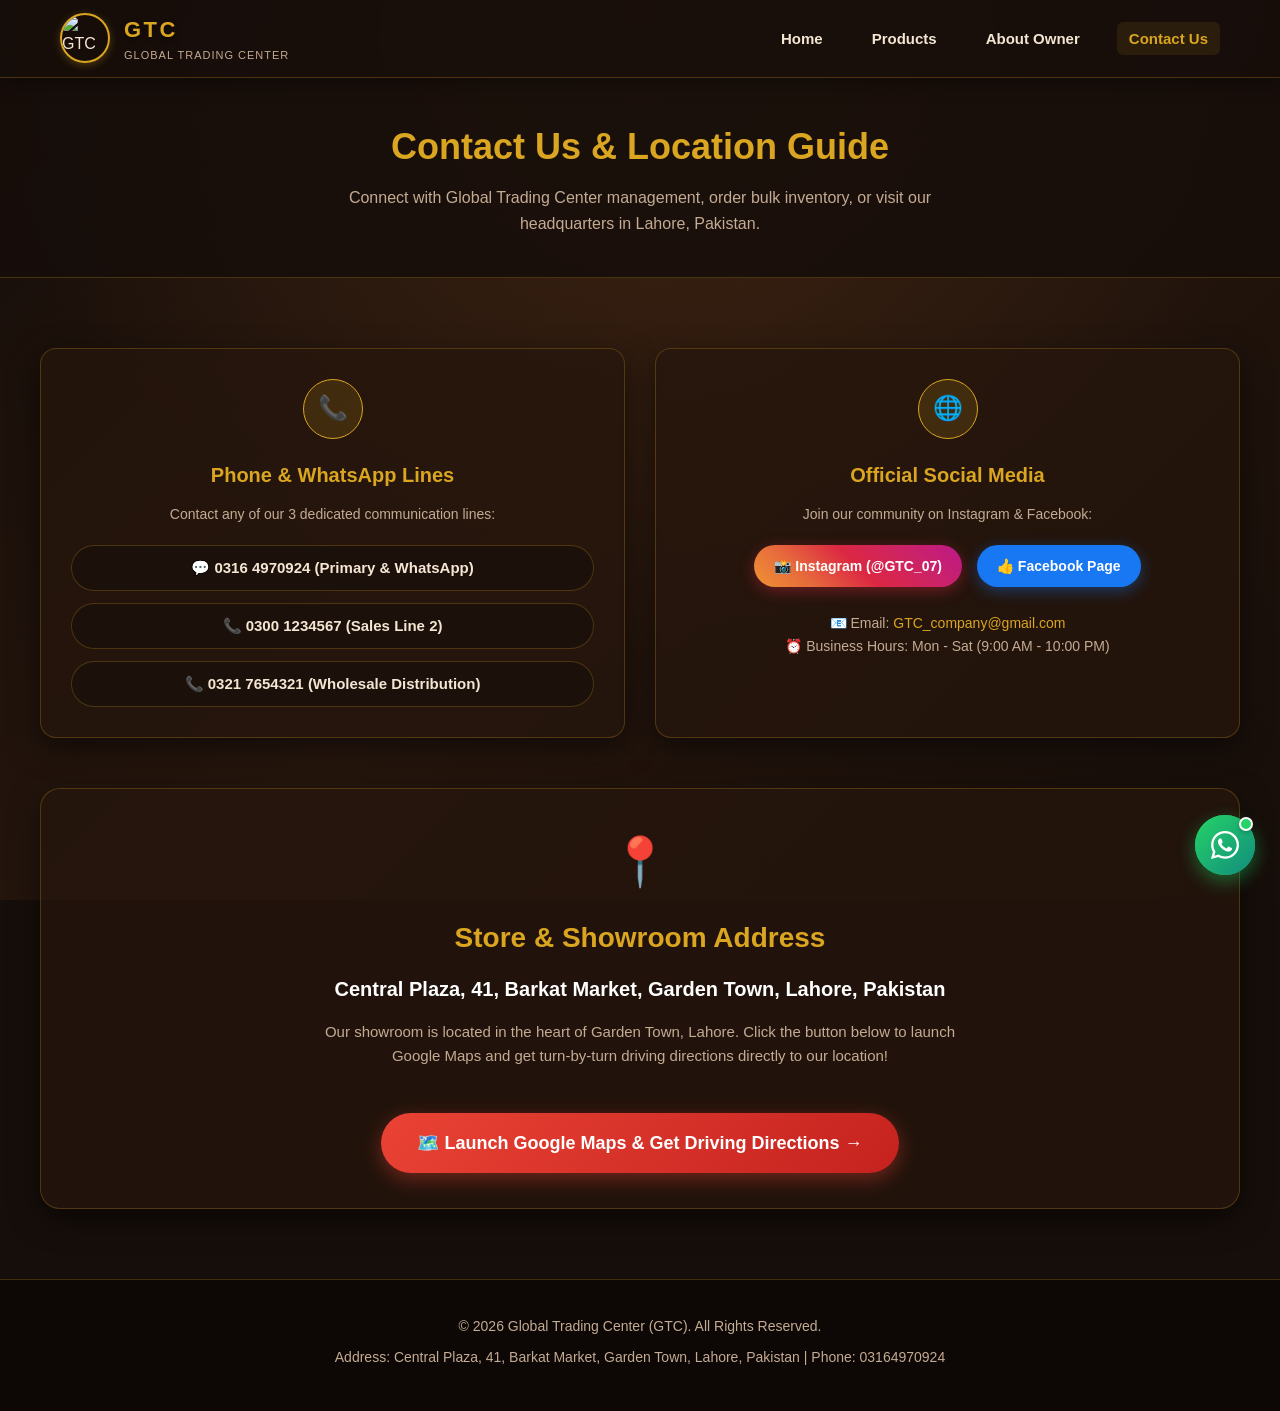
==== contact.html @ 636af52f "Add files via upload 🚬 Premium tobacco & smoking accessories showcase — dynamic catalog, category fi" ====
<!DOCTYPE html>
<html lang="en">
<head>
	<meta charset="UTF-8">
	<meta name="viewport" content="width=device-width, initial-scale=1.0">
	<title>Contact Us & Location | GTC Tobacco Company</title>
	<link rel="stylesheet" href="STYLE2.css">
</head>
<body>

	<!-- Header & Navigation Bar -->
	<header class="header-nav">
		<div class="container navbar-inner">
			<a href="index.html" class="brand-logo-link">
				<img src="img/Logo.jpeg" alt="GTC Logo" class="brand-logo-img">
				<div>
					<span class="brand-title">GTC</span>
					<span class="brand-subtitle">Global Trading Center</span>
				</div>
			</a>

			<nav>
				<ul class="nav-links">
					<li><a href="index.html" class="nav-link">Home</a></li>
					<li><a href="products.html" class="nav-link">Products</a></li>
					<li><a href="index.html#about" class="nav-link">About Owner</a></li>
					<li><a href="contact.html" class="nav-link active">Contact Us</a></li>
				</ul>
			</nav>
		</div>
	</header>

	<!-- Page Banner -->
	<section style="background: rgba(22, 14, 10, 0.85); border-bottom: 1px solid var(--border-gold); padding: 40px 0; text-align: center;">
		<div class="container">
			<h1 style="font-size: 36px; color: var(--accent-gold); margin-bottom: 10px;">Contact Us & Location Guide</h1>
			<p style="color: var(--text-muted); max-width: 600px; margin: 0 auto;">Connect with Global Trading Center management, order bulk inventory, or visit our headquarters in Lahore, Pakistan.</p>
		</div>
	</section>

	<!-- Contact Details Section -->
	<section class="section-padding container">
		<div class="contact-grid">
			<!-- Phone Numbers Card -->
			<div class="contact-card">
				<div class="contact-card-icon">📞</div>
				<h3 class="contact-card-title">Phone & WhatsApp Lines</h3>
				<p style="color: var(--text-muted); font-size: 14px; margin-bottom: 20px;">Contact any of our 3 dedicated communication lines:</p>
				<div class="phone-list">
					<a href="https://wa.me/923164970924" target="_blank" class="phone-item">
						<span>💬 0316 4970924 (Primary & WhatsApp)</span>
					</a>
					<a href="tel:03001234567" class="phone-item">
						<span>📞 0300 1234567 (Sales Line 2)</span>
					</a>
					<a href="tel:03217654321" class="phone-item">
						<span>📞 0321 7654321 (Wholesale Distribution)</span>
					</a>
				</div>
			</div>

			<!-- Social Channels Card -->
			<div class="contact-card">
				<div class="contact-card-icon">🌐</div>
				<h3 class="contact-card-title">Official Social Media</h3>
				<p style="color: var(--text-muted); font-size: 14px; margin-bottom: 20px;">Join our community on Instagram & Facebook:</p>
				<div class="social-buttons-wrapper">
					<a href="https://instagram.com/GTC_07" target="_blank" class="social-btn instagram">
						<span>📸 Instagram (@GTC_07)</span>
					</a>
					<a href="https://facebook.com/GlobalTradingCenter" target="_blank" class="social-btn facebook">
						<span>👍 Facebook Page</span>
					</a>
				</div>
				<div style="margin-top: 25px; font-size: 14px; color: var(--text-muted);">
					<p>📧 Email: <a href="mailto:GTC_company@gmail.com" style="color: var(--accent-gold);">GTC_company@gmail.com</a></p>
					<p>⏰ Business Hours: Mon - Sat (9:00 AM - 10:00 PM)</p>
				</div>
			</div>
		</div>

		<!-- Interactive Google Maps Location & Navigation Card -->
		<div class="map-direction-card">
			<div style="font-size: 48px; margin-bottom: 15px;">📍</div>
			<h2 style="font-size: 28px; color: var(--accent-gold); margin-bottom: 12px;">Store & Showroom Address</h2>
			<p style="font-size: 20px; color: #ffffff; margin-bottom: 15px; font-weight: 700;">
				Central Plaza, 41, Barkat Market, Garden Town, Lahore, Pakistan
			</p>
			<p style="color: var(--text-muted); max-width: 650px; margin: 0 auto 25px; font-size: 15px;">
				Our showroom is located in the heart of Garden Town, Lahore. Click the button below to launch Google Maps and get turn-by-turn driving directions directly to our location!
			</p>
			<a href="https://www.google.com/maps/search/?api=1&query=Central+Plaza,+41,+Barkat+Market,+Garden+Town,+Lahore,+Pakistan" 
			   target="_blank" 
			   rel="noopener noreferrer" 
			   class="map-location-btn" style="font-size: 18px; padding: 16px 36px;">
				🗺️ Launch Google Maps & Get Driving Directions &rarr;
			</a>
		</div>
	</section>

	<!-- Footer -->
	<footer>
		<div class="container">
			<p>&copy; 2026 Global Trading Center (GTC). All Rights Reserved.</p>
			<p>Address: Central Plaza, 41, Barkat Market, Garden Town, Lahore, Pakistan | Phone: 03164970924</p>
		</div>
	</footer>

	<!-- Realistic Floating WhatsApp Widget -->
	<a href="https://wa.me/923164970924?text=Hello%20GTC!%20I%20have%20an%20inquiry%20regarding%20your%20products." 
	   target="_blank" 
	   rel="noopener noreferrer" 
	   class="whatsapp-float" 
	   aria-label="Chat with us on WhatsApp">
		<span class="whatsapp-tooltip">Chat with us</span>
		<div class="whatsapp-icon-wrapper">
			<svg xmlns="http://www.w3.org/2000/svg" viewBox="0 0 448 512" class="whatsapp-svg">
				<path d="M380.9 97.1C339 55.1 283.2 32 223.9 32c-122.4 0-222 99.6-222 222 0 39.1 10.2 77.3 29.6 111L0 480l117.7-30.9c32.4 17.7 68.9 27 106.1 27h.1c122.3 0 224.1-99.6 224.1-222 0-59.3-25.2-115-67.1-157zm-157 341.6c-33.2 0-65.7-8.9-94-25.7l-6.7-4-69.8 18.3 18.6-68.1-4.4-7c-18.5-29.4-28.2-63.3-28.2-98.2 0-101.7 82.8-184.5 184.6-184.5 49.3 0 95.6 19.2 130.4 54.1 34.8 34.9 56.2 81.2 56.1 130.5 0 101.8-84.9 184.6-186.6 184.6zm101.2-138.2c-5.5-2.8-32.8-16.2-37.9-18-5.1-1.9-8.8-2.8-12.5 2.8-3.7 5.6-14.3 18-17.6 21.8-3.2 3.7-6.5 4.2-12 1.4-32.6-16.3-54-29.1-75.5-66-5.7-9.8 5.7-9.1 16.3-30.3 1.8-3.7.9-6.9-.5-9.7-1.4-2.8-12.5-30.1-17.1-41.2-4.5-10.8-9.1-9.3-12.5-9.5-3.2-.2-6.9-.2-10.6-.2-3.7 0-9.7 1.4-14.8 6.9-5.1 5.6-19.4 19-19.4 46.3 0 27.3 19.9 53.7 22.6 57.4 2.8 3.7 39.1 59.7 94.8 83.8 35.2 15.2 49 16.5 66.6 13.9 10.7-1.6 32.8-13.4 37.4-26.4 4.6-13 4.6-24.1 3.2-26.4-1.3-2.5-5-3.9-10.5-6.6z"/>
			</svg>
			<span class="whatsapp-badge"></span>
		</div>
	</a>

</body>
</html>
---- STYLE2.css ----
/* ==========================================================================
   GTC - GLOBAL TRADING CENTER (TOBACCO COMPANY) DESIGN SYSTEM & STYLES
   ========================================================================== */

/* ---------- Reset & Base Tokens ---------- */
* {
	margin: 0;
	padding: 0;
	box-sizing: border-box; 
}

:root {
	--bg-dark: #160e0a;
	--bg-mahogany: #26160d;
	--bg-card: rgba(38, 22, 13, 0.75);
	--accent-gold: #daa520;
	--accent-amber: #b8860b;
	--accent-bronze: #8b5b37;
	--text-light: #f5e6d3;
	--text-muted: #c4ab94;
	--border-gold: rgba(218, 165, 32, 0.25);
	--shadow-luxury: 0 10px 30px rgba(0, 0, 0, 0.5);
}

body {
	font-family: 'Segoe UI', -apple-system, BlinkMacSystemFont, Roboto, sans-serif;
	background: var(--bg-dark);
	background-image: 
		radial-gradient(circle at 50% 0%, #3e2412 0%, transparent 60%),
		linear-gradient(135deg, #160e0a 0%, #26160d 50%, #160e0a 100%);
	background-attachment: fixed; 
	color: var(--text-light); 
	line-height: 1.6;
	overflow-x: hidden;
}

a {
	color: inherit;
	text-decoration: none;
}

.container {
	max-width: 1200px;
	margin: 0 auto;
	padding: 0 20px;
}

/* ---------- HEADER & STICKY NAVBAR ---------- */
.header-nav {
	position: sticky;
	top: 0;
	left: 0;
	width: 100%;
	z-index: 1000;
	background: rgba(22, 14, 10, 0.92);
	backdrop-filter: blur(12px);
	border-bottom: 1px solid var(--border-gold);
	box-shadow: 0 4px 20px rgba(0, 0, 0, 0.4);
	transition: all 0.3s ease;
}

.navbar-inner {
	display: flex;
	align-items: center;
	justify-content: space-between;
	padding: 12px 20px;
}

.brand-logo-link {
	display: flex;
	align-items: center;
	gap: 14px;
	text-decoration: none;
}

.brand-logo-img {
	height: 50px;
	width: 50px;
	object-fit: cover;
	border-radius: 50%;
	border: 2px solid var(--accent-gold);
	box-shadow: 0 2px 8px rgba(218, 165, 32, 0.3);
	transition: transform 0.3s ease;
}

.brand-logo-link:hover .brand-logo-img {
	transform: scale(1.08) rotate(3deg);
}

.brand-title {
	font-size: 22px;
	font-weight: 800;
	color: var(--accent-gold);
	letter-spacing: 2.5px;
	text-transform: uppercase;
	text-shadow: 0 2px 4px rgba(0,0,0,0.5);
}

.brand-subtitle {
	font-size: 11px;
	color: var(--text-muted);
	letter-spacing: 1px;
	text-transform: uppercase;
	display: block;
}

.nav-links {
	display: flex;
	align-items: center;
	gap: 25px;
	list-style: none;
}

.nav-link {
	font-size: 15px;
	font-weight: 600;
	color: var(--text-light);
	padding: 8px 12px;
	border-radius: 6px;
	transition: all 0.3s ease;
	position: relative;
}

.nav-link:hover, .nav-link.active {
	color: var(--accent-gold);
	background: rgba(218, 165, 32, 0.1);
}

/* ---------- HERO SECTION (FULL COVER OWNER IMAGE) ---------- */
.hero-owner-section {
	position: relative;
	width: 100%;
	min-height: 82vh;
	display: flex;
	align-items: center;
	justify-content: center;
	overflow: hidden;
	background: #0d0805;
}

.hero-bg-img {
	position: absolute;
	top: 0;
	left: 0;
	width: 100%;
	height: 100%;
	object-fit: cover;
	object-position: center top;
	filter: brightness(0.65) contrast(1.1);
	transition: transform 0.8s ease;
}

.hero-owner-section:hover .hero-bg-img {
	transform: scale(1.02);
}

.hero-overlay {
	position: absolute;
	top: 0;
	left: 0;
	width: 100%;
	height: 100%;
	background: linear-gradient(
		to bottom,
		rgba(22, 14, 10, 0.4) 0%,
		rgba(22, 14, 10, 0.75) 70%,
		rgba(22, 14, 10, 1) 100%
	);
}

.hero-content {
	position: relative;
	z-index: 2;
	text-align: center;
	max-width: 850px;
	padding: 40px 20px;
}

.hero-badge {
	display: inline-block;
	padding: 6px 18px;
	background: rgba(218, 165, 32, 0.2);
	border: 1px solid var(--accent-gold);
	color: var(--accent-gold);
	border-radius: 30px;
	font-size: 13px;
	font-weight: 700;
	letter-spacing: 2px;
	text-transform: uppercase;
	margin-bottom: 20px;
	backdrop-filter: blur(5px);
}

.hero-title {
	font-size: 46px;
	font-weight: 900;
	color: #ffffff;
	line-height: 1.25;
	margin-bottom: 20px;
	text-shadow: 0 4px 15px rgba(0, 0, 0, 0.8);
	letter-spacing: 1px;
}

.hero-title span {
	color: var(--accent-gold);
	background: linear-gradient(135deg, #ffd700, #b8860b);
	-webkit-background-clip: text;
	-webkit-text-fill-color: transparent;
}

.hero-description {
	font-size: 18px;
	color: var(--text-light);
	margin-bottom: 35px;
	text-shadow: 0 2px 8px rgba(0,0,0,0.8);
	max-width: 700px;
	margin-left: auto;
	margin-right: auto;
}

.hero-cta-btn {
	display: inline-flex;
	align-items: center;
	gap: 10px;
	padding: 14px 34px;
	background: linear-gradient(135deg, var(--accent-gold), var(--accent-amber));
	color: #160e0a;
	font-size: 16px;
	font-weight: 700;
	border-radius: 30px;
	text-transform: uppercase;
	letter-spacing: 1px;
	box-shadow: 0 6px 20px rgba(218, 165, 32, 0.4);
	transition: all 0.3s ease;
}

.hero-cta-btn:hover {
	transform: translateY(-3px) scale(1.05);
	box-shadow: 0 10px 28px rgba(218, 165, 32, 0.6);
	background: linear-gradient(135deg, #ffe066, #daa520);
}

/* ---------- SECTION HEADINGS ---------- */
.section-padding {
	padding: 70px 0;
}

.section-header {
	text-align: center;
	margin-bottom: 50px;
}

.section-title {
	font-size: 34px;
	font-weight: 800;
	color: var(--accent-gold);
	margin-bottom: 12px;
	position: relative;
	display: inline-block;
	letter-spacing: 1px;
}

.section-title::after {
	content: "";
	position: absolute;
	left: 50%;
	bottom: -10px;
	transform: translateX(-50%);
	width: 70px;
	height: 3px;
	background: linear-gradient(90deg, transparent, var(--accent-gold), transparent);
}

.section-subtitle {
	font-size: 16px;
	color: var(--text-muted);
	max-width: 650px;
	margin: 15px auto 0;
}

/* ---------- PRODUCT GRID & CARDS ---------- */
.products-filter-bar {
	display: flex;
	justify-content: center;
	flex-wrap: wrap;
	gap: 12px;
	margin-bottom: 40px;
}

.filter-btn {
	padding: 10px 22px;
	background: var(--bg-card);
	border: 1px solid var(--border-gold);
	color: var(--text-light);
	border-radius: 25px;
	font-size: 14px;
	font-weight: 600;
	cursor: pointer;
	transition: all 0.3s ease;
}

.filter-btn:hover, .filter-btn.active {
	background: var(--accent-gold);
	color: #160e0a;
	border-color: var(--accent-gold);
	box-shadow: 0 4px 12px rgba(218, 165, 32, 0.3);
}

.product-grid {
	display: grid;
	grid-template-columns: repeat(auto-fill, minmax(270px, 1fr));
	gap: 30px;
}

.product-card {
	background: var(--bg-card);
	border: 1px solid var(--border-gold);
	border-radius: 16px;
	overflow: hidden;
	box-shadow: var(--shadow-luxury);
	transition: all 0.35s cubic-bezier(0.175, 0.885, 0.32, 1.275);
	display: flex;
	flex-direction: column;
	text-decoration: none;
	color: inherit;
	cursor: pointer;
}

.product-card:hover {
	transform: translateY(-8px) scale(1.02);
	border-color: var(--accent-gold);
	box-shadow: 0 14px 30px rgba(218, 165, 32, 0.25), 0 8px 16px rgba(0, 0, 0, 0.6);
}

.product-img-wrapper {
	width: 100%;
	height: 240px;
	position: relative;
	overflow: hidden;
	background: #0a0604;
}

.product-card-img {
	width: 100%;
	height: 100%;
	object-fit: cover;
	transition: transform 0.5s ease;
}

.product-card:hover .product-card-img {
	transform: scale(1.08);
}

.product-category-tag {
	position: absolute;
	top: 12px;
	left: 12px;
	background: rgba(22, 14, 10, 0.85);
	color: var(--accent-gold);
	padding: 4px 12px;
	border-radius: 20px;
	font-size: 11px;
	font-weight: 700;
	border: 1px solid var(--border-gold);
	backdrop-filter: blur(5px);
}

.product-card-body {
	padding: 20px;
	display: flex;
	flex-direction: column;
	flex-grow: 1;
}

.product-card-title {
	font-size: 18px;
	font-weight: 700;
	color: #ffffff;
	margin-bottom: 8px;
	line-height: 1.3;
}

.product-card-desc {
	font-size: 13px;
	color: var(--text-muted);
	margin-bottom: 16px;
	line-height: 1.5;
	display: -webkit-box;
	-webkit-line-clamp: 2;
	-webkit-box-orient: vertical;
	overflow: hidden;
}

.product-card-footer {
	margin-top: auto;
	display: flex;
	align-items: center;
	justify-content: space-between;
	padding-top: 14px;
	border-top: 1px solid rgba(218, 165, 32, 0.15);
}

.product-card-price {
	font-size: 18px;
	font-weight: 800;
	color: var(--accent-gold);
}

.view-details-btn {
	padding: 7px 15px;
	background: rgba(218, 165, 32, 0.15);
	color: var(--accent-gold);
	border: 1px solid var(--border-gold);
	border-radius: 20px;
	font-size: 12px;
	font-weight: 600;
	transition: all 0.3s ease;
}

.product-card:hover .view-details-btn {
	background: var(--accent-gold);
	color: #160e0a;
}

/* ---------- FULL PRODUCT DETAIL PAGE ---------- */
.product-detail-container {
	padding: 50px 0 80px;
}

.breadcrumb {
	margin-bottom: 30px;
	font-size: 14px;
	color: var(--text-muted);
}

.breadcrumb a {
	color: var(--accent-gold);
}

.breadcrumb a:hover {
	text-decoration: underline;
}

.product-detail-layout {
	display: grid;
	grid-template-columns: 1fr 1fr;
	gap: 50px;
	background: var(--bg-card);
	border: 1px solid var(--border-gold);
	border-radius: 20px;
	padding: 40px;
	box-shadow: var(--shadow-luxury);
}

.product-detail-media {
	width: 100%;
	border-radius: 14px;
	overflow: hidden;
	background: #0a0604;
	border: 1px solid var(--border-gold);
	box-shadow: 0 8px 24px rgba(0, 0, 0, 0.5);
}

.product-detail-img {
	width: 100%;
	height: 450px;
	object-fit: cover;
}

.product-detail-info {
	display: flex;
	flex-direction: column;
}

.product-detail-category {
	display: inline-block;
	color: var(--accent-gold);
	font-size: 13px;
	font-weight: 700;
	text-transform: uppercase;
	letter-spacing: 1.5px;
	margin-bottom: 10px;
}

.product-detail-name {
	font-size: 32px;
	font-weight: 800;
	color: #ffffff;
	margin-bottom: 15px;
	line-height: 1.2;
}

.product-detail-price {
	font-size: 30px;
	font-weight: 900;
	color: var(--accent-gold);
	margin-bottom: 20px;
}

.product-detail-description {
	font-size: 16px;
	color: var(--text-light);
	margin-bottom: 25px;
	line-height: 1.7;
}

.product-specs-list {
	margin-bottom: 30px;
	padding: 20px;
	background: rgba(22, 14, 10, 0.6);
	border-radius: 12px;
	border-left: 4px solid var(--accent-gold);
}

.product-specs-title {
	font-size: 15px;
	font-weight: 700;
	color: var(--accent-gold);
	margin-bottom: 10px;
}

.product-specs-item {
	font-size: 14px;
	color: var(--text-muted);
	margin-bottom: 6px;
	display: flex;
	align-items: center;
	gap: 8px;
}

.product-specs-item::before {
	content: "✔";
	color: var(--accent-gold);
}

/* Buy Now WhatsApp Direct Button */
.buy-now-wa-btn {
	display: inline-flex;
	align-items: center;
	justify-content: center;
	gap: 12px;
	width: 100%;
	padding: 18px 30px;
	background: linear-gradient(135deg, #25D366, #128C7E);
	color: #ffffff;
	font-size: 18px;
	font-weight: 800;
	border-radius: 35px;
	text-transform: uppercase;
	letter-spacing: 1px;
	box-shadow: 0 8px 24px rgba(37, 211, 102, 0.4);
	transition: all 0.3s ease;
	cursor: pointer;
	margin-top: auto;
}

.buy-now-wa-btn:hover {
	transform: translateY(-3px) scale(1.02);
	background: linear-gradient(135deg, #28e16f, #107c70);
	box-shadow: 0 12px 30px rgba(37, 211, 102, 0.6);
}

.buy-now-wa-btn svg {
	width: 26px;
	height: 26px;
	fill: #ffffff;
}

/* ---------- CONTACT SECTION & GOOGLE MAPS NAVIGATION ---------- */
.contact-grid {
	display: grid;
	grid-template-columns: repeat(auto-fit, minmax(320px, 1fr));
	gap: 30px;
	margin-bottom: 50px;
}

.contact-card {
	background: var(--bg-card);
	border: 1px solid var(--border-gold);
	border-radius: 16px;
	padding: 30px;
	text-align: center;
	box-shadow: var(--shadow-luxury);
	transition: all 0.3s ease;
}

.contact-card:hover {
	transform: translateY(-5px);
	border-color: var(--accent-gold);
}

.contact-card-icon {
	width: 60px;
	height: 60px;
	background: rgba(218, 165, 32, 0.15);
	border: 1px solid var(--accent-gold);
	color: var(--accent-gold);
	border-radius: 50%;
	display: flex;
	align-items: center;
	justify-content: center;
	margin: 0 auto 20px;
	font-size: 24px;
}

.contact-card-title {
	font-size: 20px;
	font-weight: 700;
	color: var(--accent-gold);
	margin-bottom: 12px;
}

.phone-list {
	display: flex;
	flex-direction: column;
	gap: 12px;
}

.phone-item {
	display: inline-flex;
	align-items: center;
	justify-content: center;
	gap: 10px;
	padding: 10px 18px;
	background: rgba(22, 14, 10, 0.6);
	border: 1px solid var(--border-gold);
	border-radius: 25px;
	font-size: 15px;
	font-weight: 600;
	color: var(--text-light);
	transition: all 0.3s ease;
}

.phone-item:hover {
	background: var(--accent-gold);
	color: #160e0a;
}

/* Social Buttons */
.social-buttons-wrapper {
	display: flex;
	justify-content: center;
	gap: 15px;
	margin-top: 10px;
}

.social-btn {
	display: inline-flex;
	align-items: center;
	gap: 8px;
	padding: 10px 20px;
	border-radius: 25px;
	font-size: 14px;
	font-weight: 700;
	color: #ffffff;
	transition: all 0.3s ease;
}

.social-btn.instagram {
	background: linear-gradient(45deg, #f09433 0%, #e6683c 25%, #dc2743 50%, #cc2366 75%, #bc1888 100%);
	box-shadow: 0 4px 15px rgba(220, 39, 67, 0.4);
}

.social-btn.facebook {
	background: #1877f2;
	box-shadow: 0 4px 15px rgba(24, 119, 242, 0.4);
}

.social-btn:hover {
	transform: translateY(-3px) scale(1.05);
	filter: brightness(1.15);
}

/* Google Maps Location Navigation Card */
.map-direction-card {
	background: var(--bg-card);
	border: 1px solid var(--border-gold);
	border-radius: 20px;
	padding: 35px;
	box-shadow: var(--shadow-luxury);
	text-align: center;
}

.map-location-btn {
	display: inline-flex;
	align-items: center;
	gap: 12px;
	padding: 14px 28px;
	background: linear-gradient(135deg, #ea4335, #c5221f);
	color: #ffffff;
	font-size: 16px;
	font-weight: 700;
	border-radius: 30px;
	box-shadow: 0 6px 20px rgba(234, 67, 53, 0.4);
	margin-top: 20px;
	transition: all 0.3s ease;
}

.map-location-btn:hover {
	transform: translateY(-3px) scale(1.05);
	box-shadow: 0 10px 28px rgba(234, 67, 53, 0.6);
	background: linear-gradient(135deg, #ff5242, #d93025);
}

/* ---------- FOOTER ---------- */
footer {
	background: #0d0805;
	border-top: 1px solid var(--border-gold);
	padding: 35px 20px;
	text-align: center;
	color: var(--text-muted);
	font-size: 14px;
}

footer p {
	margin-bottom: 8px;
}

/* ---------- FLOATING WHATSAPP BUTTON ---------- */
.whatsapp-float {
	position: fixed;
	bottom: 25px;
	right: 25px;
	z-index: 9999;
	display: flex;
	align-items: center;
	justify-content: center;
	text-decoration: none;
	outline: none;
}

.whatsapp-icon-wrapper {
	width: 60px;
	height: 60px;
	background: linear-gradient(135deg, #25D366, #128C7E);
	border-radius: 50%;
	display: flex;
	align-items: center;
	justify-content: center;
	box-shadow: 0 6px 18px rgba(37, 211, 102, 0.45), 0 3px 8px rgba(0, 0, 0, 0.25);
	position: relative;
	transition: all 0.3s cubic-bezier(0.175, 0.885, 0.32, 1.275);
	cursor: pointer;
}

.whatsapp-icon-wrapper::before {
	content: '';
	position: absolute;
	top: 0;
	left: 0;
	right: 0;
	bottom: 0;
	border-radius: 50%;
	border: 2px solid #25D366;
	animation: whatsapp-pulse 2s infinite ease-in-out;
	z-index: -1;
}

.whatsapp-svg {
	width: 32px;
	height: 32px;
	fill: #ffffff;
	transition: transform 0.3s ease;
}

.whatsapp-badge {
	position: absolute;
	top: 2px;
	right: 2px;
	width: 14px;
	height: 14px;
	background-color: #25D366;
	border: 2.5px solid #ffffff;
	border-radius: 50%;
	box-shadow: 0 2px 4px rgba(0, 0, 0, 0.2);
}

.whatsapp-float:hover .whatsapp-icon-wrapper {
	transform: translateY(-4px) scale(1.08);
	box-shadow: 0 10px 22px rgba(37, 211, 102, 0.6), 0 4px 12px rgba(0, 0, 0, 0.3);
}

.whatsapp-tooltip {
	position: absolute;
	right: 74px;
	background: #111827;
	color: #ffffff;
	padding: 7px 14px;
	border-radius: 8px;
	font-size: 13px;
	font-weight: 600;
	white-space: nowrap;
	box-shadow: 0 4px 12px rgba(0, 0, 0, 0.25);
	opacity: 0;
	visibility: hidden;
	transform: translateX(10px);
	transition: all 0.3s ease;
	pointer-events: none;
}

.whatsapp-float:hover .whatsapp-tooltip {
	opacity: 1;
	visibility: visible;
	transform: translateX(0);
}

@keyframes whatsapp-pulse {
	0% { transform: scale(1); opacity: 0.8; }
	50% { transform: scale(1.35); opacity: 0; }
	100% { transform: scale(1.35); opacity: 0; }
}

/* ---------- RESPONSIVE MEDIA QUERIES ---------- */
@media (max-width: 900px) {
	.hero-title { font-size: 34px; }
	.product-detail-layout { grid-template-columns: 1fr; gap: 30px; padding: 25px; }
	.product-detail-img { height: 320px; }
}

@media (max-width: 600px) {
	.navbar-inner { flex-direction: column; gap: 12px; }
	.nav-links { gap: 10px; flex-wrap: wrap; justify-content: center; }
	.hero-title { font-size: 26px; }
	.hero-description { font-size: 15px; }
	.product-grid { grid-template-columns: 1fr; }
	.whatsapp-float { bottom: 18px; right: 18px; }
	.whatsapp-icon-wrapper { width: 52px; height: 52px; }
	.whatsapp-svg { width: 28px; height: 28px; }
	.whatsapp-tooltip { display: none; }
}
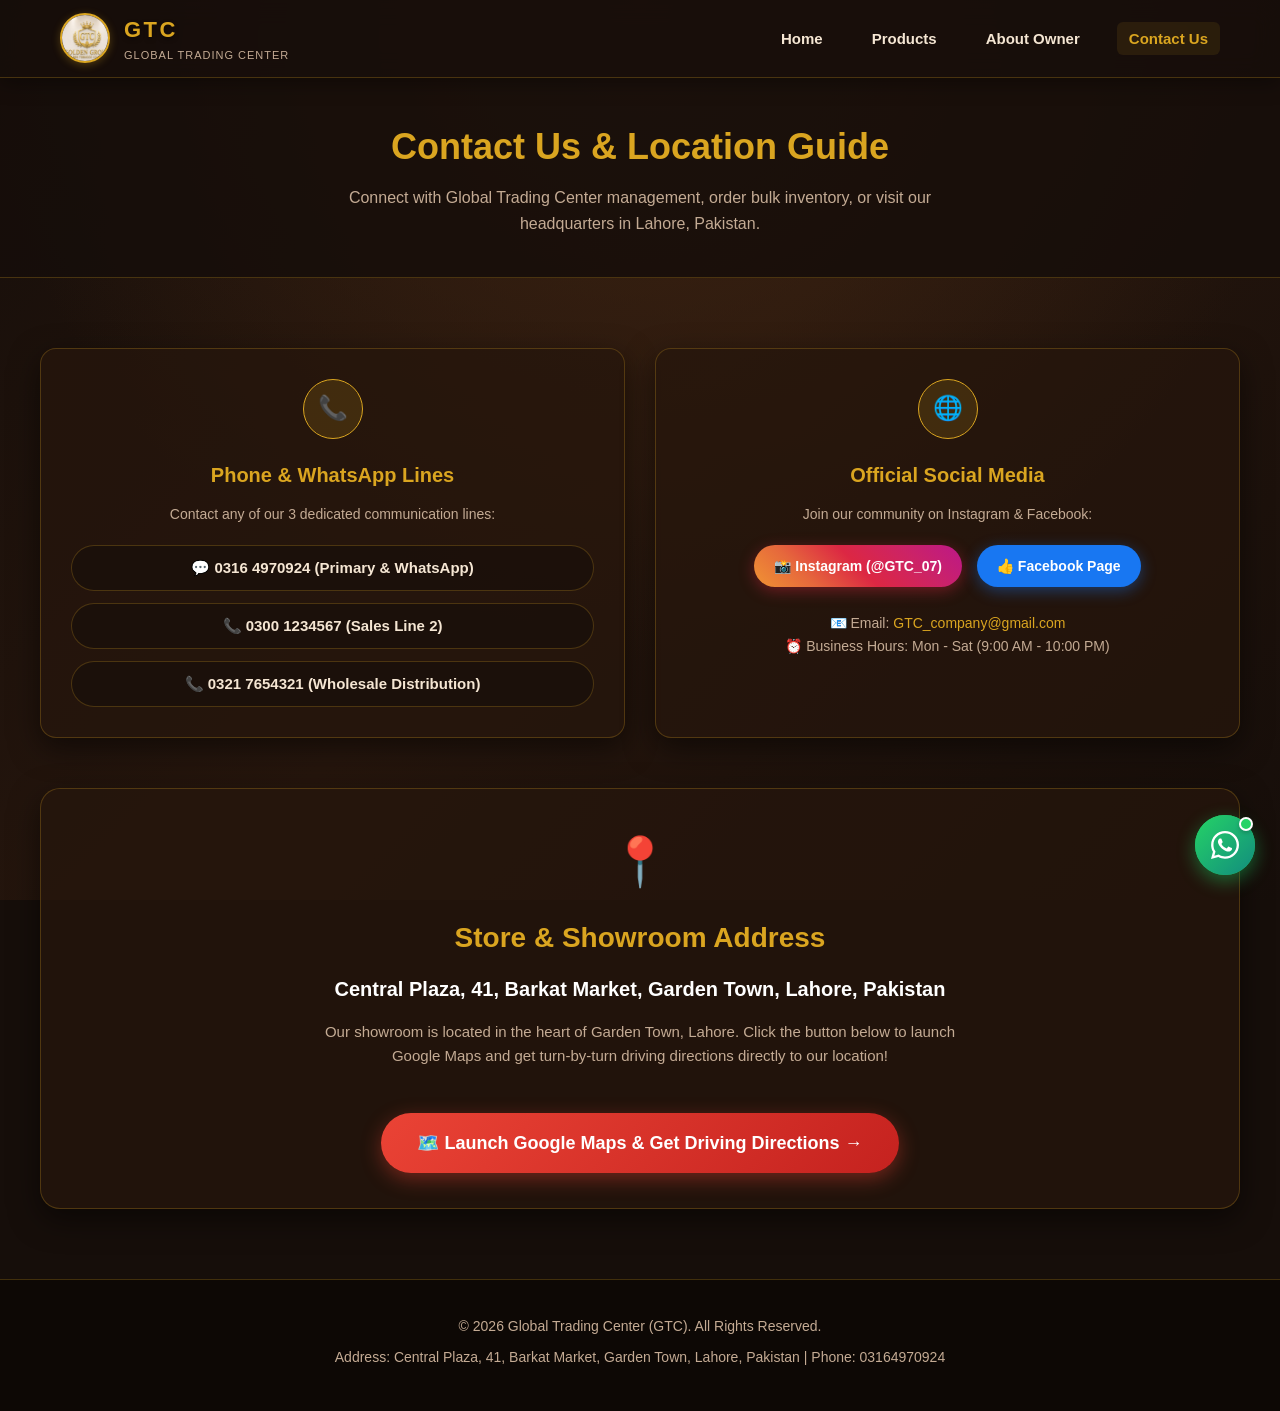
==== commit ffb1fccc: "Add files via upload" ====
--- a/contact.html
+++ b/contact.html
@@ -12,7 +12,7 @@
 	<header class="header-nav">
 		<div class="container navbar-inner">
 			<a href="index.html" class="brand-logo-link">
-				<img src="img/Logo.jpeg" alt="GTC Logo" class="brand-logo-img">
+				<img src="Logo.jpeg" alt="GTC Logo" class="brand-logo-img">
 				<div>
 					<span class="brand-title">GTC</span>
 					<span class="brand-subtitle">Global Trading Center</span>
